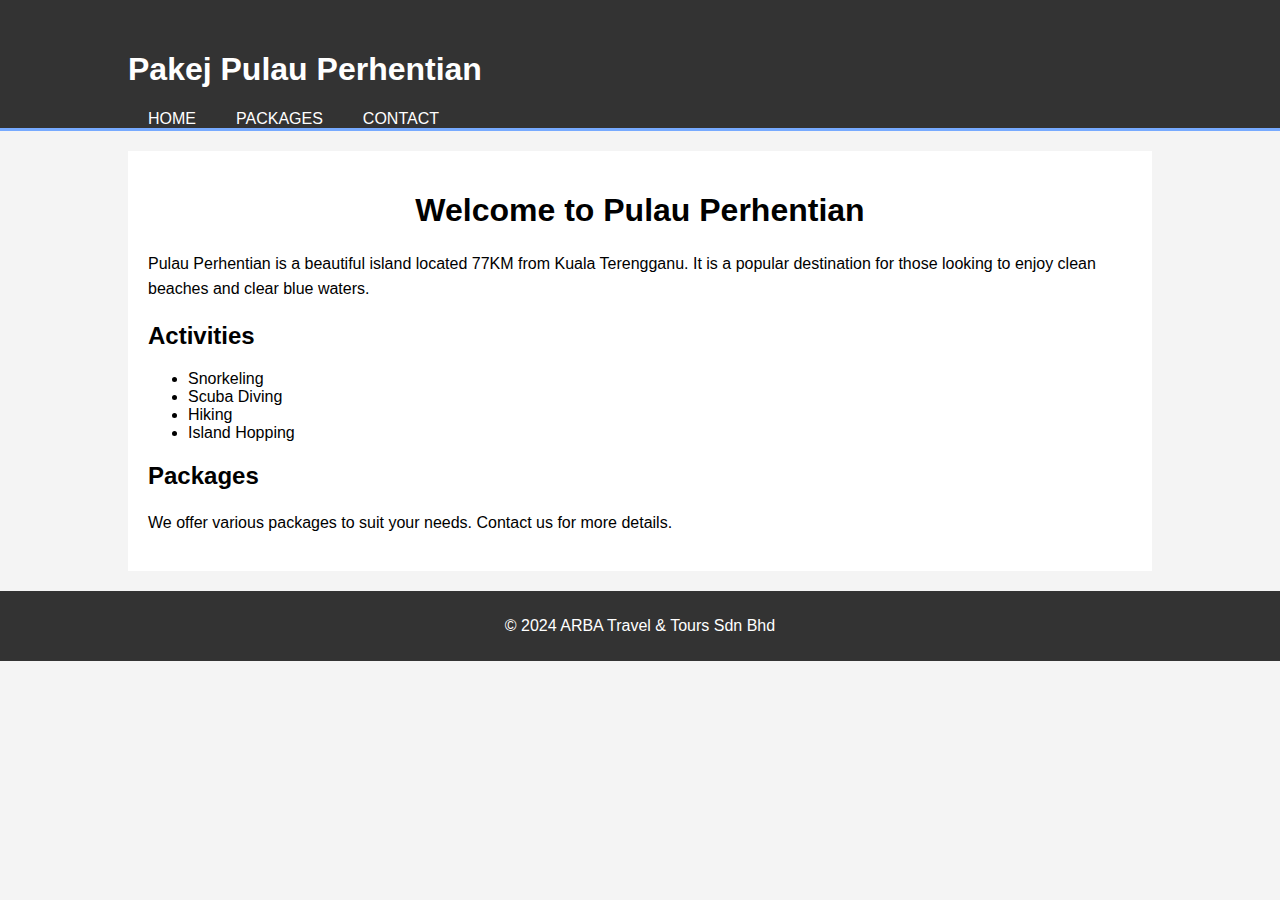
==== Project_Python/Random/langkawiTravel.html @ 87dbe085 "test html file" ====
<!DOCTYPE html>
<html lang="en">
<head>
    <meta charset="UTF-8">
    <meta name="viewport" content="width=device-width, initial-scale=1.0">
    <title>Pakej Pulau Perhentian</title>
    <style>
        body {
            font-family: Arial, sans-serif;
            margin: 0;
            padding: 0;
            background-color: #f4f4f4;
        }
        .container {
            width: 80%;
            margin: auto;
            overflow: hidden;
        }
        header {
            background: #333;
            color: #fff;
            padding-top: 30px;
            min-height: 70px;
            border-bottom: #77aaff 3px solid;
        }
        header a {
            color: #fff;
            text-decoration: none;
            text-transform: uppercase;
            font-size: 16px;
        }
        header ul {
            padding: 0;
            list-style: none;
        }
        header li {
            float: left;
            display: inline;
            padding: 0 20px 0 20px;
        }
        .main-content {
            padding: 20px;
            background: #fff;
            margin-top: 20px;
        }
        .main-content h1 {
            text-align: center;
        }
        .main-content p {
            line-height: 1.6;
        }
        footer {
            background: #333;
            color: #fff;
            text-align: center;
            padding: 10px;
            margin-top: 20px;
        }
    </style>
</head>
<body>
    <header>
        <div class="container">
            <h1>Pakej Pulau Perhentian</h1>
            <nav>
                <ul>
                    <li><a href="#">Home</a></li>
                    <li><a href="#">Packages</a></li>
                    <li><a href="#">Contact</a></li>
                </ul>
            </nav>
        </div>
    </header>
    <div class="container">
        <div class="main-content">
            <h1>Welcome to Pulau Perhentian</h1>
            <p>Pulau Perhentian is a beautiful island located 77KM from Kuala Terengganu. It is a popular destination for those looking to enjoy clean beaches and clear blue waters.</p>
            <h2>Activities</h2>
            <ul>
                <li>Snorkeling</li>
                <li>Scuba Diving</li>
                <li>Hiking</li>
                <li>Island Hopping</li>
            </ul>
            <h2>Packages</h2>
            <p>We offer various packages to suit your needs. Contact us for more details.</p>
        </div>
    </div>
    <footer>
        <p>© 2024 ARBA Travel & Tours Sdn Bhd</p>
    </footer>
</body>
</html>
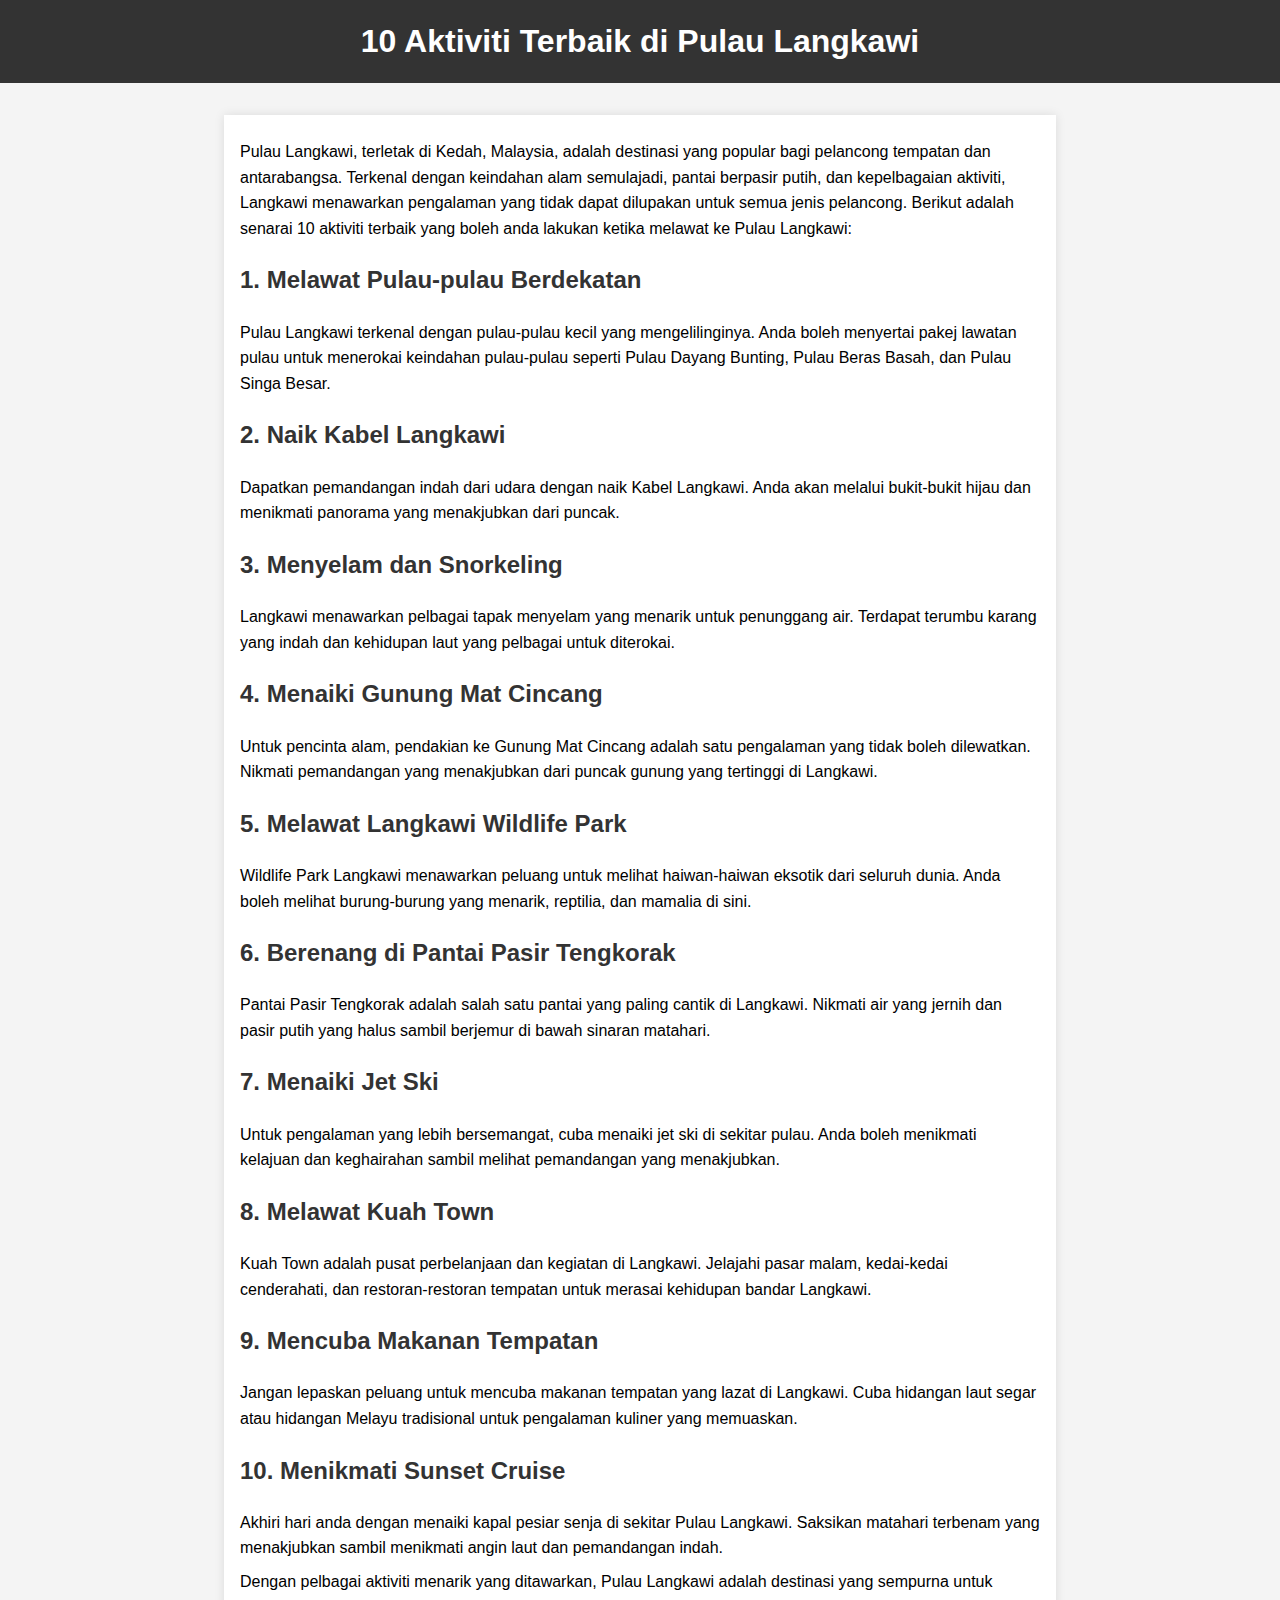
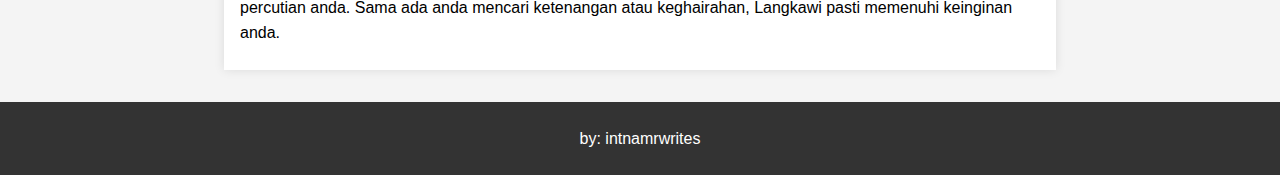
==== commit 8057c58f: "modified langkawiTravel.html" ====
--- a/Project_Python/Random/langkawiTravel.html
+++ b/Project_Python/Random/langkawiTravel.html
@@ -1,93 +1,92 @@
 <!DOCTYPE html>
-<html lang="en">
+<html lang="ms">
 <head>
     <meta charset="UTF-8">
     <meta name="viewport" content="width=device-width, initial-scale=1.0">
-    <title>Pakej Pulau Perhentian</title>
+    <meta name="description" content="Temui 10 aktiviti terbaik di Pulau Langkawi, Malaysia, termasuk lawatan pulau, pendakian, menyelam, dan banyak lagi. Rancang percutian anda sekarang!">
+    <meta name="keywords" content="Pulau Langkawi, aktiviti di Langkawi, lawatan pulau, Kabel Langkawi, menyelam, Gunung Mat Cincang, Pantai Pasir Tengkorak, Jet Ski, Kuah Town, makanan tempatan, sunset cruise">
+    <title>10 Aktiviti Terbaik di Pulau Langkawi</title>
     <style>
         body {
             font-family: Arial, sans-serif;
+            line-height: 1.6;
             margin: 0;
             padding: 0;
             background-color: #f4f4f4;
         }
-        .container {
-            width: 80%;
-            margin: auto;
-            overflow: hidden;
-        }
         header {
             background: #333;
             color: #fff;
-            padding-top: 30px;
-            min-height: 70px;
-            border-bottom: #77aaff 3px solid;
-        }
-        header a {
-            color: #fff;
-            text-decoration: none;
-            text-transform: uppercase;
-            font-size: 16px;
-        }
-        header ul {
-            padding: 0;
-            list-style: none;
-        }
-        header li {
-            float: left;
-            display: inline;
-            padding: 0 20px 0 20px;
-        }
-        .main-content {
-            padding: 20px;
-            background: #fff;
-            margin-top: 20px;
-        }
-        .main-content h1 {
+            padding: 1rem 0;
             text-align: center;
         }
-        .main-content p {
-            line-height: 1.6;
+        header h1 {
+            margin: 0;
+        }
+        article {
+            max-width: 800px;
+            margin: 2rem auto;
+            padding: 1rem;
+            background: #fff;
+            box-shadow: 0 0 10px rgba(0, 0, 0, 0.1);
+        }
+        h2 {
+            color: #333;
+        }
+        p {
+            margin: 0.5rem 0;
         }
         footer {
+            text-align: center;
+            padding: 1rem 0;
             background: #333;
             color: #fff;
-            text-align: center;
-            padding: 10px;
-            margin-top: 20px;
         }
     </style>
 </head>
 <body>
     <header>
-        <div class="container">
-            <h1>Pakej Pulau Perhentian</h1>
-            <nav>
-                <ul>
-                    <li><a href="#">Home</a></li>
-                    <li><a href="#">Packages</a></li>
-                    <li><a href="#">Contact</a></li>
-                </ul>
-            </nav>
-        </div>
+        <h1>10 Aktiviti Terbaik di Pulau Langkawi</h1>
     </header>
-    <div class="container">
-        <div class="main-content">
-            <h1>Welcome to Pulau Perhentian</h1>
-            <p>Pulau Perhentian is a beautiful island located 77KM from Kuala Terengganu. It is a popular destination for those looking to enjoy clean beaches and clear blue waters.</p>
-            <h2>Activities</h2>
-            <ul>
-                <li>Snorkeling</li>
-                <li>Scuba Diving</li>
-                <li>Hiking</li>
-                <li>Island Hopping</li>
-            </ul>
-            <h2>Packages</h2>
-            <p>We offer various packages to suit your needs. Contact us for more details.</p>
-        </div>
-    </div>
+    <article>
+        <section>
+            <p>Pulau Langkawi, terletak di Kedah, Malaysia, adalah destinasi yang popular bagi pelancong tempatan dan antarabangsa. Terkenal dengan keindahan alam semulajadi, pantai berpasir putih, dan kepelbagaian aktiviti, Langkawi menawarkan pengalaman yang tidak dapat dilupakan untuk semua jenis pelancong. Berikut adalah senarai 10 aktiviti terbaik yang boleh anda lakukan ketika melawat ke Pulau Langkawi:</p>
+            
+            <h2>1. Melawat Pulau-pulau Berdekatan</h2>
+            <p>Pulau Langkawi terkenal dengan pulau-pulau kecil yang mengelilinginya. Anda boleh menyertai pakej lawatan pulau untuk menerokai keindahan pulau-pulau seperti Pulau Dayang Bunting, Pulau Beras Basah, dan Pulau Singa Besar.</p>
+            
+            <h2>2. Naik Kabel Langkawi</h2>
+            <p>Dapatkan pemandangan indah dari udara dengan naik Kabel Langkawi. Anda akan melalui bukit-bukit hijau dan menikmati panorama yang menakjubkan dari puncak.</p>
+            
+            <h2>3. Menyelam dan Snorkeling</h2>
+            <p>Langkawi menawarkan pelbagai tapak menyelam yang menarik untuk penunggang air. Terdapat terumbu karang yang indah dan kehidupan laut yang pelbagai untuk diterokai.</p>
+            
+            <h2>4. Menaiki Gunung Mat Cincang</h2>
+            <p>Untuk pencinta alam, pendakian ke Gunung Mat Cincang adalah satu pengalaman yang tidak boleh dilewatkan. Nikmati pemandangan yang menakjubkan dari puncak gunung yang tertinggi di Langkawi.</p>
+            
+            <h2>5. Melawat Langkawi Wildlife Park</h2>
+            <p>Wildlife Park Langkawi menawarkan peluang untuk melihat haiwan-haiwan eksotik dari seluruh dunia. Anda boleh melihat burung-burung yang menarik, reptilia, dan mamalia di sini.</p>
+            
+            <h2>6. Berenang di Pantai Pasir Tengkorak</h2>
+            <p>Pantai Pasir Tengkorak adalah salah satu pantai yang paling cantik di Langkawi. Nikmati air yang jernih dan pasir putih yang halus sambil berjemur di bawah sinaran matahari.</p>
+            
+            <h2>7. Menaiki Jet Ski</h2>
+            <p>Untuk pengalaman yang lebih bersemangat, cuba menaiki jet ski di sekitar pulau. Anda boleh menikmati kelajuan dan keghairahan sambil melihat pemandangan yang menakjubkan.</p>
+            
+            <h2>8. Melawat Kuah Town</h2>
+            <p>Kuah Town adalah pusat perbelanjaan dan kegiatan di Langkawi. Jelajahi pasar malam, kedai-kedai cenderahati, dan restoran-restoran tempatan untuk merasai kehidupan bandar Langkawi.</p>
+            
+            <h2>9. Mencuba Makanan Tempatan</h2>
+            <p>Jangan lepaskan peluang untuk mencuba makanan tempatan yang lazat di Langkawi. Cuba hidangan laut segar atau hidangan Melayu tradisional untuk pengalaman kuliner yang memuaskan.</p>
+            
+            <h2>10. Menikmati Sunset Cruise</h2>
+            <p>Akhiri hari anda dengan menaiki kapal pesiar senja di sekitar Pulau Langkawi. Saksikan matahari terbenam yang menakjubkan sambil menikmati angin laut dan pemandangan indah.</p>
+            
+            <p>Dengan pelbagai aktiviti menarik yang ditawarkan, Pulau Langkawi adalah destinasi yang sempurna untuk percutian anda. Sama ada anda mencari ketenangan atau keghairahan, Langkawi pasti memenuhi keinginan anda.</p>
+            </section>
+    </article>
     <footer>
-        <p>© 2024 ARBA Travel & Tours Sdn Bhd</p>
+        <p>by: intnamrwrites</p>
     </footer>
 </body>
 </html>
